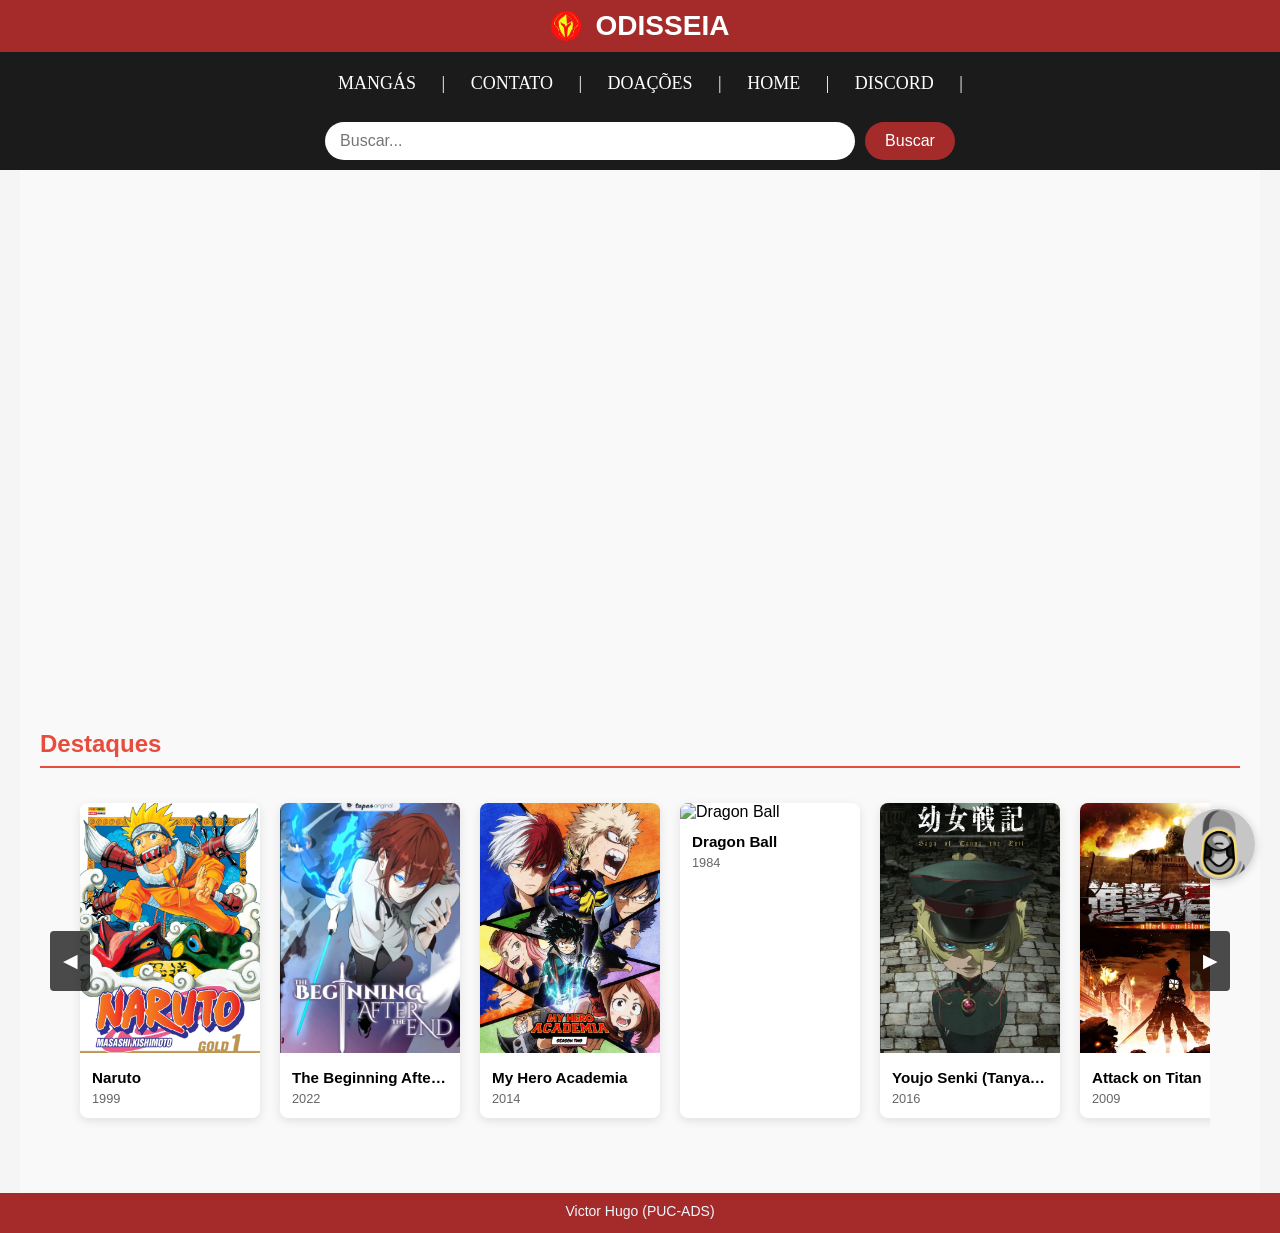
==== public/Index.html @ 45042712 "Versão da semana 11: Json server" ====
<!DOCTYPE html>
<html lang="pt-br">

<head>
    <meta charset="UTF-8">
    <meta name="viewport" content="width=device-width, initial-scale=1.0">
    <link rel="icon" type="image/x-icon" href="img/icon/iconedePagina.jpeg">
    <title>Odisseia</title>
    <link rel="stylesheet" href="styles/style.css">
    <link rel="stylesheet" href="styles/CardsDeManga.css">

    <style>
        .capaManga {
            transition: opacity 0.3s ease;
        }

        .capaManga.error {
            opacity: 0.7;
            content: url('img/Mangas/01-Ação/01-Naruto/Capas/Capa-01.png');
        }

        .skeleton-card {
            width: 200px;
            height: 300px;
            background: #f0f0f0;
            border-radius: 4px;
            animation: pulse 1.5s infinite ease-in-out;
        }

        @keyframes pulse {

            0%,
            100% {
                opacity: 0.6;
            }

            50% {
                opacity: 1;
            }
        }
    </style>
</head>

<body>
    <!-- Cabeçalho principal -->
    <header class="cabecalho">
        <img src="img/icon/iconedePagina.jpeg" alt="Ícone" class="icone">
        ODISSEIA
    </header>

    <!-- Barra de navegação -->
    <nav class="painelDeNavegacao">
        <div class="menu">
            <a href="/public/pagina/Mangas.html">MANGÁS</a> |
            <a href="">CONTATO</a> |
            <a href="">DOAÇÕES</a> |
            <a href="index.html">HOME</a> |
            <a href="">DISCORD</a> |
        </div>
    </nav>

    <!-- Barra de busca -->
    <nav class="barraDeBusca">
        <div class="containerBusca">
            <input type="text" class="campoBusca" placeholder="Buscar..." />
            <button class="botaoBusca">Buscar</button>
        </div>
    </nav>

    <!-- Conteúdo principal -->
    <main class="containerPrincipal">
        <div class="secaoGenero">
            <div style="display: flex; justify-content: center; margin: 20px 0;">
                <iframe width="940" height="500" src="https://www.youtube.com/embed/G0aIPjn9DR8?si=5KpCf_42gagFvmjs"
                    title="YouTube video player" frameborder="0"
                    allow="accelerometer; autoplay; clipboard-write; encrypted-media; gyroscope; picture-in-picture; web-share"
                    referrerpolicy="strict-origin-when-cross-origin" allowfullscreen></iframe>
            </div>

            <section class="secaoGenero" id="destaque">
                <h2 class="tituloGenero">Destaques</h2>
                <div class="containerCarrossel">
                    <button class="botaoRolagem rolarEsquerda" onclick="rolarCarrosselDestaque('esquerda')">◀</button>
                    <div class="carrossel" id="carrossel-destaque"></div>
                    <button class="botaoRolagem rolarDireita" onclick="rolarCarrosselDestaque('direita')">▶</button>
                </div>
            </section>
        </div>
    </main>

    <!-- Botão flutuante -->
    <a href="/public/pagina/login.html" class="botaoFlutuante"></a>

    <!-- Rodapé -->
    <footer class="rodape">
        Victor Hugo (PUC-ADS)
    </footer>

    <script>
        let listaDeMangas = [];

        fetch('Javascript/app.json')
            .then(response => {
                if (!response.ok) {
                    throw new Error('Erro ao carregar JSON: ' + response.status);
                }
                return response.json();
            })
            .then(data => {
                listaDeMangas = data;
                carregarCarrosselDestaque();
            })
            .catch(error => {
                console.error('Erro ao buscar os mangás:', error);
                const carrossel = document.getElementById('carrossel-destaque');
                if (carrossel) {
                    carrossel.innerHTML = '<p class="mensagem-erro">Erro ao carregar os mangás. Tente novamente.</p>';
                }
            });

        function carregarCarrosselDestaque() {
            const mangasDestaque = listaDeMangas.filter(manga =>
                manga.destaque && manga.destaque.toLowerCase() === "sim"
            );

            const carrossel = document.getElementById('carrossel-destaque');

            if (!carrossel) {
                console.error("Elemento do carrossel de destaque não encontrado.");
                return;
            }

            if (mangasDestaque.length === 0) {
                carrossel.innerHTML = `<div style="padding: 20px; text-align: center;">Nenhum mangá em destaque</div>`;
                return;
            }

            carrossel.innerHTML = mangasDestaque.map(manga => `
                <div class="cardManga" data-id="${manga.id}" onclick="abrirDetalhesManga('${manga.id}')">
                    <img src="${manga.imagem}" alt="${manga.titulo}" class="capaManga">
                    <div class="infoManga">
                        <h3 class="tituloManga">${manga.titulo}</h3>
                        <div class="detalhesManga">
                            <span>${manga.lancamento}</span>
                        </div>
                    </div>
                    <div class="infoHoverManga">${manga.descricao}</div>
                </div>
            `).join('');

            const ultimoItem = carrossel.lastElementChild;
            if (ultimoItem) {
                ultimoItem.style.marginRight = '30px';
            }
        }

        function abrirDetalhesManga(idManga) {
            window.location.href = `/public/pagina/detalhes.html?id=${encodeURIComponent(idManga)}`;
        }


        // ✅ Função adicionada para botões de rolagem funcionarem
        function rolarCarrosselDestaque(direcao) {
            const carrossel = document.getElementById('carrossel-destaque');
            const scrollAmount = 300;
            carrossel.scrollBy({
                left: direcao === 'esquerda' ? -scrollAmount : scrollAmount,
                behavior: 'smooth'
            });
        }
    </script>
</body>

</html>
---- public/styles/style.css ----
/* Remove as margens padrão do body e impede o scroll horizontal */
body {
    margin: 0;
    overflow-x: hidden;
    font-family: Arial, sans-serif;
    background-color: #f5f5f5;
}

/* --- CABEÇALHO PRINCIPAL --- */
.cabecalho {
    display: flex;
    align-items: center;
    justify-content: center;
    font-size: 28px;
    font-weight: bold;
    background-color: #a52a2a;
    color: white;
    padding: 10px 0;
    width: 100%;
}

.icone {
    width: 30px;
    height: 30px;
    border-radius: 50%;
    margin-right: 15px;
}

/* --- BARRA DE NAVEGAÇÃO --- */
/* --- BARRA DE NAVEGAÇÃO --- */
.painelDeNavegacao {
    width: 100%;
    height: 60px;
    background-color: rgb(27, 27, 27);
}

.menu,
a {
    text-decoration: none;
    padding: 21px;
    font-size: 18px;
    text-align: center;
    align-items: center;
    color: white;
    font-family: Cambria, Cochin, Georgia, Times, 'Times New Roman', serif;
}


.menu a:hover {
    color: #a52a2a;
}

/* --- BARRA DE BUSCA --- */
.barraDeBusca {
    width: 100%;
    background-color: rgb(27, 27, 27);
    padding: 10px 0;
}

.containerBusca {
    display: flex;
    justify-content: center;
    align-items: center;
    gap: 10px;
}

.campoBusca {
    border: none;
    outline: none;
    width: 40%;
    max-width: 500px;
    padding: 10px 15px;
    font-size: 16px;
    border-radius: 20px;
}



.botaoBusca {
    background-color: brown;
    color: white;
    border: none;
    padding: 10px 20px;
    font-size: 16px;
    border-radius: 20px;
    cursor: pointer;
    transition: background-color 0.3s;
}

.botaoBusca:hover {
    background-color: rgb(115, 14, 14);
}

/* --- CONTEÚDO PRINCIPAL --- */
.containerPrincipal {
    max-width: 1200px;
    margin: 0 auto;
    padding: 20px;
}

.tituloGenero {
    color: #e74c3c;
    border-bottom: 2px solid #e74c3c;
    padding-bottom: 8px;
    margin-bottom: 20px;
    font-size: 24px;
}

/* --- CARROSSÉIS --- */
.containerCarrossel {
    position: relative;
    margin: 0 30px;
}

.carrossel {
    display: flex;
    overflow-x: auto;
    scroll-behavior: smooth;
    gap: 20px;
    padding: 15px 10px;
    scrollbar-width: none;
}

.carrossel::-webkit-scrollbar {
    display: none;
}

/* --- CARDS DE MANGÁ --- */
.cardManga {
    position: relative;
    flex: 0 0 180px;
    background: white;
    border-radius: 8px;
    overflow: hidden;
    box-shadow: 0 3px 10px rgba(0, 0, 0, 0.1);
    transition: all 0.3s ease;
    min-width: 180px;
}

.cardManga:hover {
    transform: translateY(-5px);
    box-shadow: 0 5px 15px rgba(0, 0, 0, 0.2);
}

.capaManga {
    width: 100%;
    height: 250px;
    object-fit: cover;
}

.infoManga {
    padding: 12px;
}

.tituloManga {
    font-weight: bold;
    margin: 0 0 5px;
    font-size: 0.95rem;
    white-space: nowrap;
    overflow: hidden;
    text-overflow: ellipsis;
}

.detalhesManga {
    display: flex;
    justify-content: space-between;
    font-size: 0.8rem;
    color: #666;
}

/* --- BOTÕES DE ROLAGEM --- */
.botaoRolagem {
    position: absolute;
    top: 50%;
    transform: translateY(-50%);
    background: rgba(0, 0, 0, 0.7);
    color: white;
    border: none;
    width: 40px;
    height: 60px;
    cursor: pointer;
    z-index: 10;
    font-size: 1.2rem;
    display: flex;
    align-items: center;
    justify-content: center;
    border-radius: 4px;
    transition: background 0.3s;
}

.botaoRolagem:hover {
    background: rgba(0, 0, 0, 0.9);
}

.rolarEsquerda {
    left: -20px;
}

.rolarDireita {
    right: -20px;
}

/* --- INFO HOVER --- */
.infoHoverManga {
    position: absolute;
    bottom: -100%;
    left: 0;
    width: 100%;
    height: 100%;
    background: rgba(0, 0, 0, 0.8);
    color: white;
    padding: 15px;
    font-size: 0.8rem;
    transition: bottom 0.3s ease;
    overflow-y: auto;
    box-sizing: border-box;
}

.cardManga:hover .infoHoverManga {
    bottom: 0;
}

/* --- RODAPÉ --- */
.rodape {
    width: 100%;
    padding: 10px 0;
    background-color: #a52a2a;
    text-align: center;
    color: white;
    font-size: 14px;
}

/* --- BOTÃO FLUTUANTE --- */
.botaoFlutuante {
    position: fixed;
    bottom: 20px;
    right: 25px;
    width: 30px;
    height: 30px;
    background-image: url('../img/icon/Nologin.jpg');
    background-size: cover;
    background-repeat: no-repeat;
    border-radius: 50%;
    cursor: pointer;
    transition: all 0.3s ease;
    box-shadow: 0 2px 10px rgba(0, 0, 0, 0.2);
}

.botaoFlutuante:hover {
    background-image: url('../img/icon/Login.jpeg');
    transform: scale(1.1);
}

/* --- AJUSTES DE RESPONSIVIDADE --- */
@media (max-width: 768px) {
    .menu {
        flex-wrap: wrap;
        gap: 10px;
    }

    .containerBusca {
        flex-direction: column;
        gap: 10px;
    }

    .campoBusca {
        width: 80%;
    }

    .botaoRolagem {
        width: 30px;
        height: 50px;
    }
}
---- public/styles/CardsDeManga.css ----
/* Variáveis globais de cores */
:root {
  --cor-primaria: #2c3e50;
  --cor-secundaria: #e74c3c;
  --cor-texto: #333;
  --cor-fundo: #f9f9f9;
}



.icone {
  width: 30px;
  height: 30px;
  border-radius: 50%;
  margin-right: 15px;
}




/* --- CONTEÚDO PRINCIPAL --- */
.containerPrincipal {
  max-width: 1200px;
  margin: 0 auto;
  padding: 20px;
  background-color: var(--cor-fundo);
}

/* --- SEÇÕES DE GÊNERO --- */
.secaoGenero {
  margin-bottom: 40px;
}

.tituloGenero {
  color: var(--cor-secundaria);
  border-bottom: 2px solid var(--cor-secundaria);
  padding-bottom: 8px;
  margin-bottom: 20px;
}

/* --- CARROSSÉIS --- */
.containerCarrossel {
  position: relative;
  margin: 0 30px;
}

.carrossel {
  display: flex;
  overflow-x: auto;
  scroll-behavior: smooth;
  gap: 20px;
  padding: 15px 10px;
  scrollbar-width: none;
}

.carrossel::-webkit-scrollbar {
  display: none;
}

/* --- CARDS DE MANGÁ --- */
.cardManga {
  position: relative;
  flex: 0 0 180px;
  background: white;
  border-radius: 8px;
  overflow: hidden;
  box-shadow: 0 3px 10px rgba(0, 0, 0, 0.1);
  transition: transform 0.3s;
  min-width: 180px;
  max-width: 180px;
}

.cardManga:hover {
  transform: translateY(-5px);
  box-shadow: 0 5px 15px rgba(0, 0, 0, 0.2);
}

.capaManga {
  width: 100%;
  height: 250px;
  object-fit: cover;
}

.infoManga {
  padding: 12px;
}

.tituloManga {
  font-weight: bold;
  margin: 0 0 5px;
  font-size: 0.95rem;
  white-space: nowrap;
  overflow: hidden;
  text-overflow: ellipsis;
}

.detalhesManga {
  display: flex;
  justify-content: space-between;
  font-size: 0.8rem;
  color: #666;
}

/* --- BOTÕES DE ROLAGEM --- */
.botaoRolagem {
  position: absolute;
  top: 50%;
  transform: translateY(-50%);
  background: rgba(0, 0, 0, 0.7);
  color: white;
  border: none;
  width: 40px;
  height: 60px;
  cursor: pointer;
  z-index: 10;
  font-size: 1.2rem;
  display: flex;
  align-items: center;
  justify-content: center;
  border-radius: 4px;
  transition: background 0.3s;
}

.botaoRolagem:hover {
  background: rgba(0, 0, 0, 0.9);
}

.rolarEsquerda {
  left: -20px;
}

.rolarDireita {
  right: -20px;
}

/* --- INFO HOVER --- */
.infoHoverManga {
  position: absolute;
  bottom: -50%;
  left: 0;
  width: 100%;
  height: 40%;
  background: rgba(0, 0, 0, 0.8);
  color: white;
  padding: 10px 15px;
  font-size: 0.8rem;
  transition: bottom 0.3s ease;
  overflow-y: auto;
  word-wrap: break-word;
}

.cardManga:hover .infoHoverManga {
  bottom: 0;
}

/* --- RODAPÉ --- */
.rodape {
  width: 100%;
  height: 20px;
  background-color: #a52a2a;
  text-align: center;
  color: aliceblue;
  margin-top: auto;
}
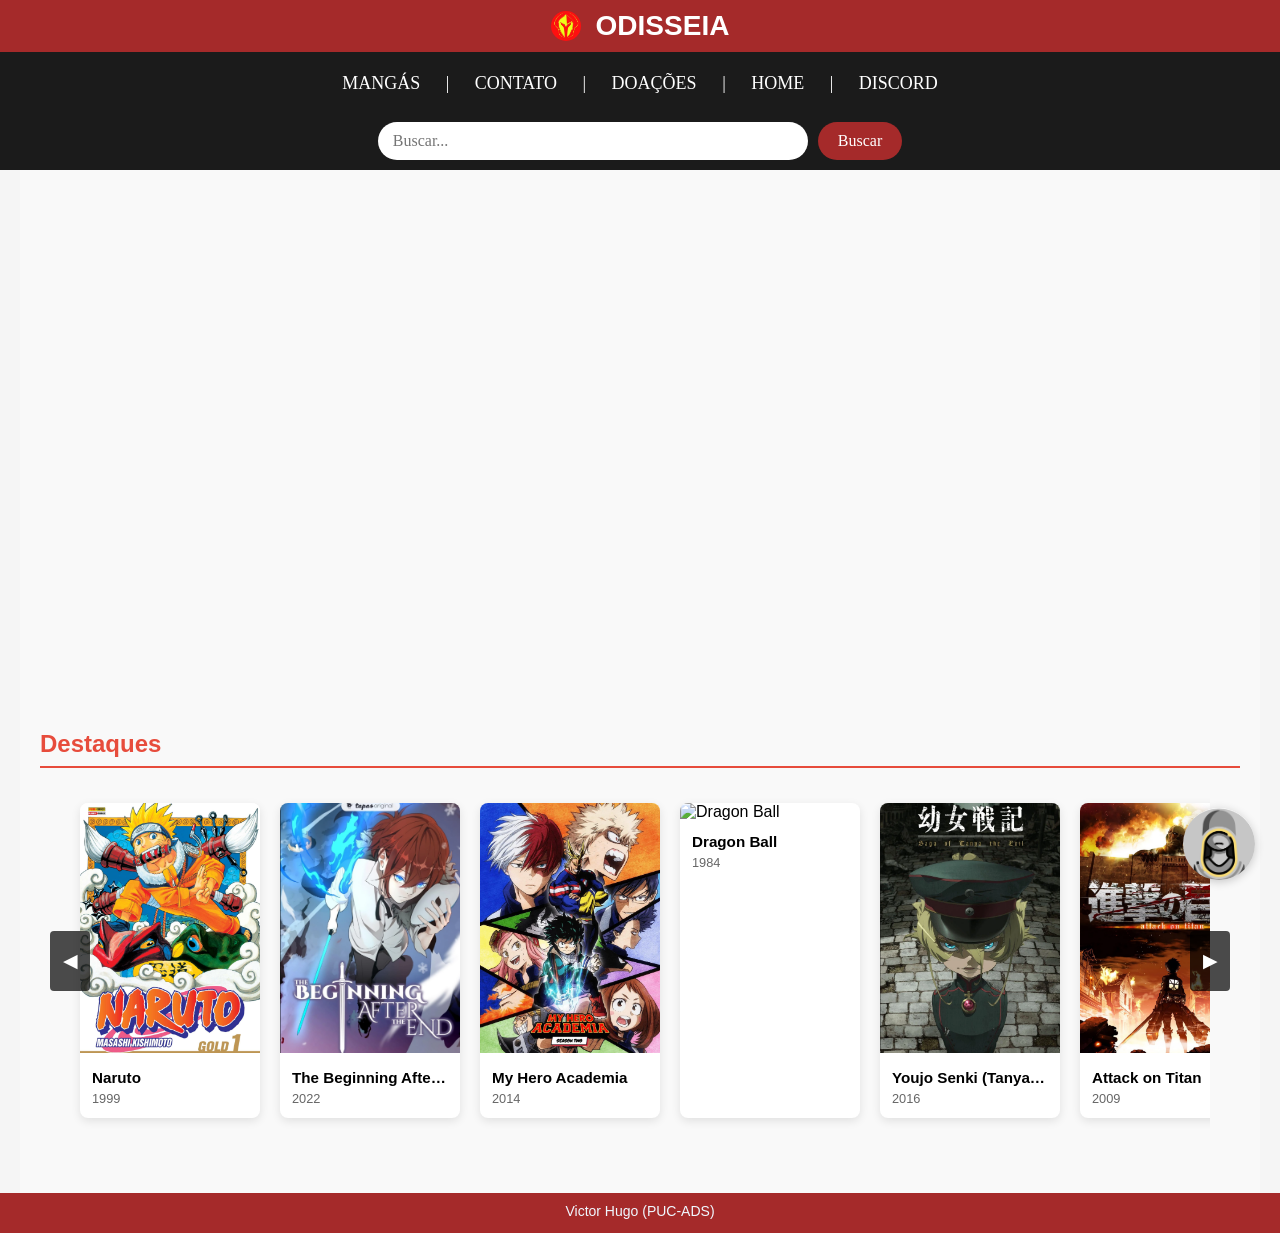
==== commit 11c324e0: "Criação da area de usuario" ====
--- a/public/Index.html
+++ b/public/Index.html
@@ -55,17 +55,21 @@
             <a href="">CONTATO</a> |
             <a href="">DOAÇÕES</a> |
             <a href="index.html">HOME</a> |
-            <a href="">DISCORD</a> |
+            <a href="">DISCORD</a> 
         </div>
     </nav>
+
 
     <!-- Barra de busca -->
     <nav class="barraDeBusca">
         <div class="containerBusca">
             <input type="text" class="campoBusca" placeholder="Buscar..." />
             <button class="botaoBusca">Buscar</button>
+            <ul class="sugestoes-lista" id="sugestoes-lista"></ul>
         </div>
     </nav>
+
+
 
     <!-- Conteúdo principal -->
     <main class="containerPrincipal">
@@ -159,7 +163,7 @@
         }
 
 
-        // ✅ Função adicionada para botões de rolagem funcionarem
+        // Função adicionada para botões de rolagem funcionarem
         function rolarCarrosselDestaque(direcao) {
             const carrossel = document.getElementById('carrossel-destaque');
             const scrollAmount = 300;
@@ -168,7 +172,10 @@
                 behavior: 'smooth'
             });
         }
+
     </script>
+
 </body>
+ <script src="Javascript/busca.js"></script>
 
 </html>
--- a/public/styles/style.css
+++ b/public/styles/style.css
@@ -89,6 +89,106 @@
 
 .botaoBusca:hover {
     background-color: rgb(115, 14, 14);
+}
+
+/* --- SUGESTÂO DE BUSCA    ---*/
+
+.containerBusca {
+    display: flex;
+    flex-wrap: wrap;
+    justify-content: center;
+    gap: 10px;
+    align-items: center;
+    max-width: 600px;
+    margin: 0 auto;
+    position: relative;
+    /* essencial para posicionamento absoluto da lista */
+    font-family: Cambria, Cochin, Georgia, Times, 'Times New Roman', serif;
+}
+
+.sugestoes-lista {
+    position: absolute;
+    top: 100%;
+    left: 0;
+    width: 100%;
+    /* para acompanhar o containerBusca */
+    margin-top: 5px;
+    padding: 0;
+    list-style: none;
+    background-color: white;
+    border: 1px solid #ccc;
+    border-top: none;
+    box-shadow: 0 4px 8px rgba(0, 0, 0, 0.1);
+    max-height: 200px;
+    overflow-y: auto;
+    display: none;
+    box-sizing: border-box;
+    border-radius: 0 0 10px 10px;
+    font-family: inherit;
+    z-index: 1000;
+}
+
+
+
+.campoBusca {
+    flex: 0 0 70%;
+    max-width: 400px;
+    border: none;
+    outline: none;
+    padding: 10px 15px;
+    font-size: 16px;
+    border-radius: 20px;
+    font-family: inherit;
+}
+
+.botaoBusca {
+    flex: 0 0 auto;
+    background-color: brown;
+    color: white;
+    border: none;
+    padding: 10px 20px;
+    font-size: 16px;
+    border-radius: 20px;
+    cursor: pointer;
+    transition: background-color 0.3s;
+    font-family: inherit;
+}
+
+.botaoBusca:hover {
+    background-color: rgb(115, 14, 14);
+}
+
+.sugestoes-lista {
+    background-color: rgb(27, 27, 27);
+    color: white;
+    /* demais propriedades continuam iguais */
+    position: absolute;
+    top: 100%;
+    left: 0;
+    width: 100%;
+    margin-top: 5px;
+    padding: 0;
+    border: none;
+    list-style: none;
+    max-height: 200px;
+    overflow-y: auto;
+    display: none;
+
+    font-family: inherit;
+    z-index: 1000;
+}
+
+.sugestao-item {
+    padding: 10px 15px;
+    cursor: pointer;
+    font-size: 16px;
+    color: white;
+    transition: background-color 0.2s ease;
+}
+
+.sugestao-item:hover {
+    background-color: #a52a2a;
+    color: white;
 }
 
 /* --- CONTEÚDO PRINCIPAL --- */
